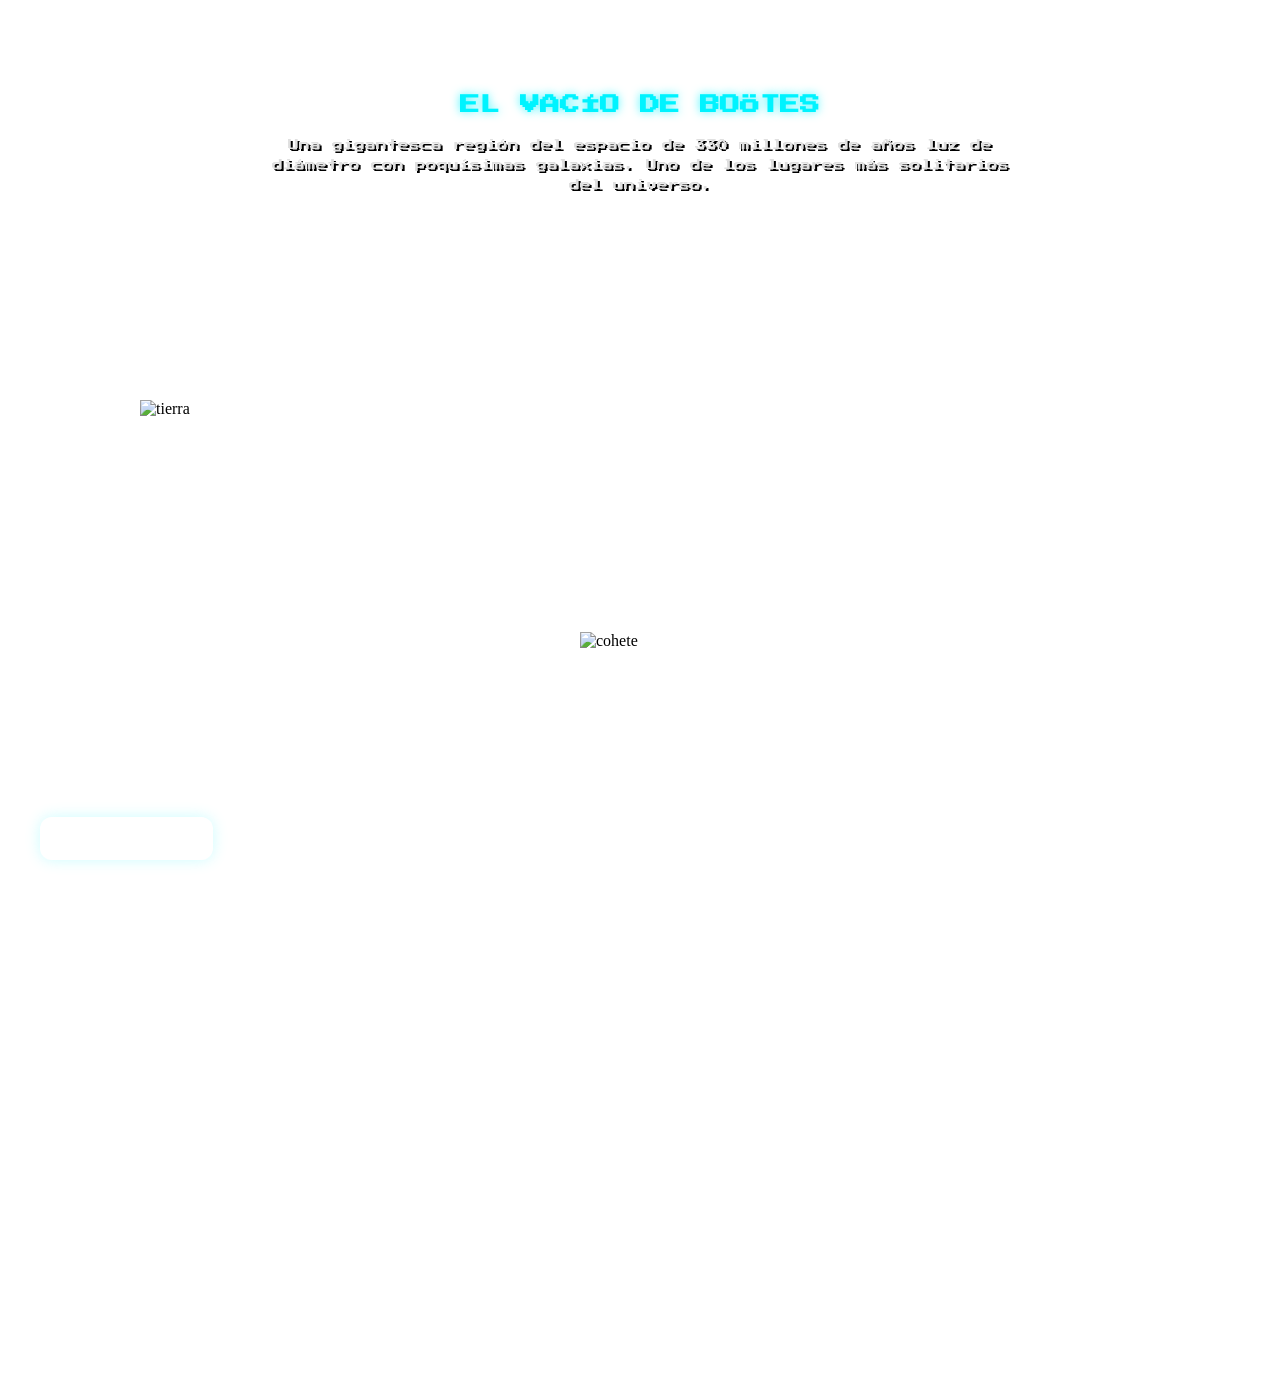
==== index.html @ 84acdb70 "Add files via upload" ====
<!DOCTYPE html>
<html lang="es">
<head>
  <meta charset="UTF-8">
  <meta name="viewport" content="width=device-width, initial-scale=1.0">
  <title>Ir al vacio</title>
  
  
  <link href="https://fonts.googleapis.com/css2?family=Press+Start+2P&display=swap" rel="stylesheet">
  
  <link rel="stylesheet" href="estilos.css">
</head>
<body>

    <div class="texto-bootes">
    <h1>EL VACÍO DE BOÖTES</h1>
    <p>Una gigantesca región del espacio de 330 millones de años luz de diámetro con poquísimas galaxias. Uno de los lugares más solitarios del universo.</p>
  </div>

  
  <img src="imagenes/cohete.png" id="cohete" class="cohete" alt="cohete">

  
  <button id="btnVacio" class="btn-vacio">ir al vacio</button>

   <div class="contenedor-tierra">
    <img src="imagenes/tierra.png" class="tierra" alt="tierra">
  </div>


  <div class="estrella-fugaz ef-1"></div>
  <div class="estrella-fugaz ef-2"></div>
  <div class="estrella-fugaz ef-3"></div>

    <script>
    const btnVacio = document.getElementById('btnVacio');
    const cohete = document.getElementById('cohete');
    const paginaDestino = 'info.html';  

    btnVacio.addEventListener('click', () => {
      
      cohete.classList.add('despegar');

      
      setTimeout(() => {
        window.location.href = paginaDestino;
      }, 2200);
    });
  </script>
</body>
</html>
---- estilos.css ----
* {
  margin: 0;
  padding: 0;
  box-sizing: border-box;
}

html, body {
  width: 100%;
  height: 100%;
  overflow: hidden;
}

body {
  background-image: url('imagenes/espacio.png');
  background-repeat: no-repeat;
  background-position: center bottom;
  background-attachment: fixed;
  background-size: cover;
  position: relative; 
}

/* --- INFORMACIÓN PIXELADA DE BOÖTES --- */
.texto-bootes {
  position: absolute;
  top: 10%; /* Posición superior */
  left: 50%;
  transform: translateX(-50%);
  text-align: center;
  color: #ffffff;
  font-family: 'Press Start 2P', monospace;
  z-index: 8;
  width: 90%;
  max-width: 750px;
  pointer-events: none; /* Para no bloquear clics */
}

.texto-bootes h1 {
  font-size: 20px;
  line-height: 1.5;
  margin-bottom: 16px;
  color: #00f3ff; /* Azul neón */
  text-shadow: 0 0 10px rgba(0, 243, 255, 0.7);
}

.texto-bootes p {
  font-size: 11px;
  line-height: 1.8;
  color: #e0e0e0;
  text-shadow: 2px 2px 0px #000000;
}

/* --- BOTÓN VACÍO --- */
.btn-vacio {
  position: absolute;
  bottom: 40px;
  left: 40px;
  padding: 14px 24px;
  background: rgba(255, 255, 255, 0.1); 
  border: 2px solid rgba(255, 255, 255, 0.3);
  color: #ffffff;
  font-family: 'Press Start 2P', monospace;
  font-size: 11px;
  text-transform: uppercase;
  border-radius: 12px; 
  cursor: pointer;
  backdrop-filter: blur(6px); 
  box-shadow: 0 0 15px rgba(0, 243, 255, 0.2);
  transition: all 0.3s ease;
  z-index: 10; 
}

.btn-vacio:hover {
  background: rgba(0, 243, 255, 0.25);
  border-color: #00f3ff;
  box-shadow: 0 0 25px rgba(0, 243, 255, 0.6);
  transform: translateY(-3px); 
}

/* --- TIERRA --- */
.contenedor-tierra {
  position: absolute;
  bottom: 0;
  left: 50%;
  transform: translate(-50%, 50%);
  width: 1000px;  
  height: 1000px;
}

.tierra {
  width: 100%;
  height: 100%;
  object-fit: contain;
  animation: girarTierra 20s linear infinite;
}

@keyframes girarTierra {
  from {
    transform: rotate(0deg);
  }
  to {
    transform: rotate(360deg);
  }
}

/* --- COHETE Y FÍSICAS DE DESPEGUE --- */
.cohete {
  position: absolute;
  bottom: 250px; 
  left: 50%;
  transform: translateX(-50%);
  width: 120px;       
  max-width: 120px;     
  height: auto;        
  z-index: 5;
  transition: transform 0.2s ease;
}

.cohete.despegar {
  animation: despegarCohete 2.2s cubic-bezier(0.42, 0, 0.58, 1) forwards;
}

@keyframes despegarCohete {
  0% {
    bottom: 250px;
    transform: translateX(-50%) scale(1);
  }
  20% {
    bottom: 230px; 
    transform: translateX(-50%) scale(1.05);
  }
  100% {
    bottom: 120vh; 
    transform: translateX(-50%) scale(0.6);
  }
}

/* --- ESTRELLAS FUGACES --- */
.estrella-fugaz {
  position: absolute;
  width: 120px; 
  height: 2px;  
  background: linear-gradient(90deg, rgba(255, 255, 255, 1), rgba(255, 255, 255, 0));
  opacity: 0;
  pointer-events: none; 
  z-index: 2; 
}

.ef-1 {
  top: 15%;
  left: 75%;
  animation: pasarEstrella 3s ease-in-out infinite;
  animation-delay: 1s; 
}

.ef-2 {
  top: 30%;
  left: 90%;
  animation: pasarEstrella 2.5s ease-in-out infinite;
  animation-delay: 5s; 
}

.ef-3 {
  top: 5%;
  left: 50%;
  animation: pasarEstrella 4s ease-in-out infinite;
  animation-delay: 8s;
}

@keyframes pasarEstrella {
  0% {
    transform: translateX(0) translateY(0) rotate(-45deg);
    opacity: 1;
  }
  100% {
    transform: translateX(-500px) translateY(500px) rotate(-45deg);
    opacity: 0;
  }
}

/* --- COHETE Y FÍSICAS DE DESPEGUE --- */
.cohete {
  position: absolute;
  bottom: 250px; 
  left: 50%;
  transform: translateX(-50%);
  width: 120px;       
  max-width: 120px;     
  height: auto;        
  z-index: 5;
  transition: transform 0.2s ease;
}

.cohete.despegar {
  animation: despegarCohete 2.2s cubic-bezier(0.42, 0, 0.58, 1) forwards;
}

@keyframes despegarCohete {
  0% {
    bottom: 250px;
    transform: translateX(-50%) scale(1);
  }
  20% {
    bottom: 230px; 
    transform: translateX(-50%) scale(1.05);
  }
  100% {
    bottom: 120vh; 
    transform: translateX(-50%) scale(0.6);
  }
}
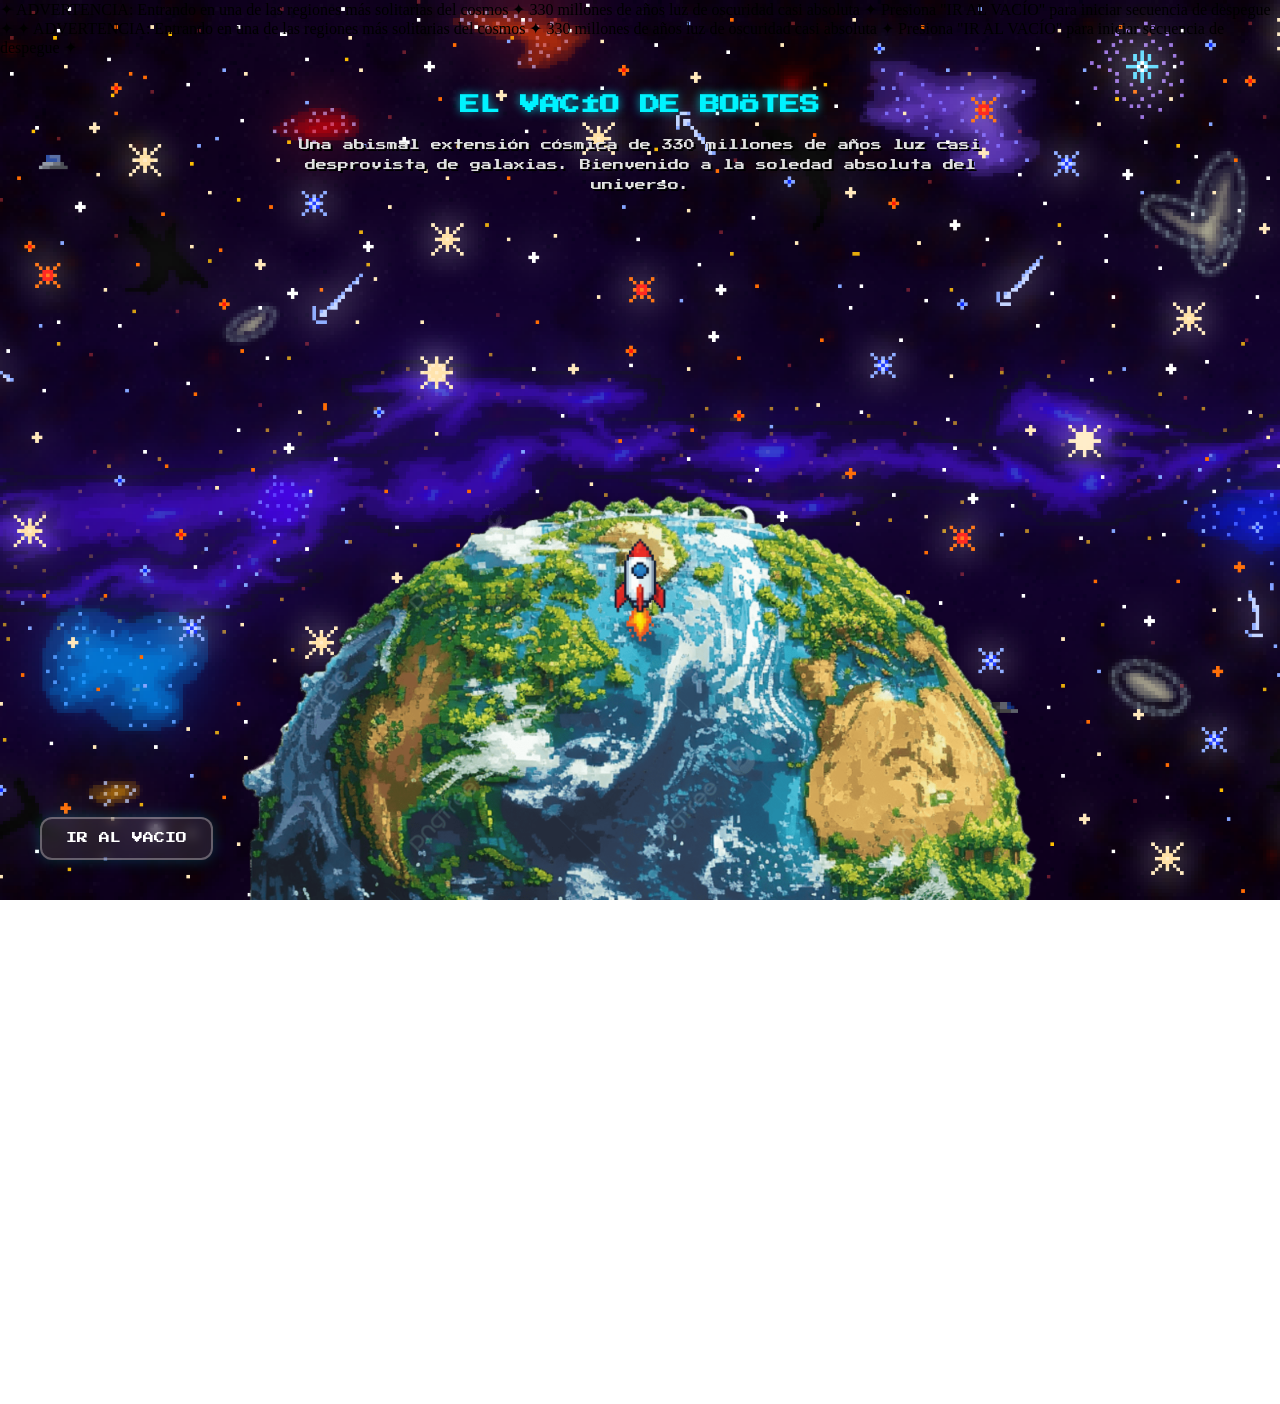
==== commit dec2a2f8: "Actualizar index.html" ====
--- a/index.html
+++ b/index.html
@@ -1,51 +1,53 @@
-<!DOCTYPE html>
-<html lang="es">
-<head>
-  <meta charset="UTF-8">
-  <meta name="viewport" content="width=device-width, initial-scale=1.0">
-  <title>Ir al vacio</title>
-  
-  
-  <link href="https://fonts.googleapis.com/css2?family=Press+Start+2P&display=swap" rel="stylesheet">
-  
-  <link rel="stylesheet" href="estilos.css">
-</head>
-<body>
-
-    <div class="texto-bootes">
-    <h1>EL VACÍO DE BOÖTES</h1>
-    <p>Una gigantesca región del espacio de 330 millones de años luz de diámetro con poquísimas galaxias. Uno de los lugares más solitarios del universo.</p>
-  </div>
-
-  
-  <img src="imagenes/cohete.png" id="cohete" class="cohete" alt="cohete">
-
-  
-  <button id="btnVacio" class="btn-vacio">ir al vacio</button>
-
-   <div class="contenedor-tierra">
-    <img src="imagenes/tierra.png" class="tierra" alt="tierra">
-  </div>
-
+<!DOCTYPE html>
+<html lang="es">
+<head>
+  <meta charset="UTF-8">
+  <meta name="viewport" content="width=device-width, initial-scale=1.0">
+  <title>Ir al vacío</title>
 
-  <div class="estrella-fugaz ef-1"></div>
-  <div class="estrella-fugaz ef-2"></div>
-  <div class="estrella-fugaz ef-3"></div>
-
-    <script>
-    const btnVacio = document.getElementById('btnVacio');
-    const cohete = document.getElementById('cohete');
-    const paginaDestino = 'info.html';  
-
-    btnVacio.addEventListener('click', () => {
-      
-      cohete.classList.add('despegar');
-
-      
-      setTimeout(() => {
-        window.location.href = paginaDestino;
-      }, 2200);
-    });
-  </script>
-</body>
-</html>+  <link href="https://fonts.googleapis.com/css2?family=Press+Start+2P&display=swap" rel="stylesheet">
+  <link rel="stylesheet" href="estilos.css">
+</head>
+<body>
+
+  <!-- Marquesina Superior Integrada (No obstruye elementos clave) -->
+  <div class="marquesina-bar font-retro">
+    <div class="marquesina-content">
+      <span>✦ ADVERTENCIA: Entrando en una de las regiones más solitarias del cosmos ✦ 330 millones de años luz de oscuridad casi absoluta ✦ Presiona "IR AL VACÍO" para iniciar secuencia de despegue ✦</span>
+      <span>✦ ADVERTENCIA: Entrando en una de las regiones más solitarias del cosmos ✦ 330 millones de años luz de oscuridad casi absoluta ✦ Presiona "IR AL VACÍO" para iniciar secuencia de despegue ✦</span>
+    </div>
+  </div>
+
+  <!-- Texto Principal con Redacción Mejorada -->
+  <div class="texto-bootes">
+    <h1>EL VACÍO DE BOÖTES</h1>
+    <p>Una abismal extensión cósmica de 330 millones de años luz casi desprovista de galaxias. Bienvenido a la soledad absoluta del universo.</p>
+  </div>
+
+  <img src="imagenes/cohete.png" id="cohete" class="cohete" alt="cohete">
+
+  <button id="btnVacio" class="btn-vacio">ir al vacio</button>
+
+  <div class="contenedor-tierra">
+    <img src="imagenes/tierra.png" class="tierra" alt="tierra">
+  </div>
+
+  <div class="estrella-fugaz ef-1"></div>
+  <div class="estrella-fugaz ef-2"></div>
+  <div class="estrella-fugaz ef-3"></div>
+
+  <script>
+    const btnVacio = document.getElementById('btnVacio');
+    const cohete = document.getElementById('cohete');
+    const paginaDestino = 'info.html';  
+
+    btnVacio.addEventListener('click', () => {
+      cohete.classList.add('despegar');
+
+      setTimeout(() => {
+        window.location.href = paginaDestino;
+      }, 2200);
+    });
+  </script>
+</body>
+</html>
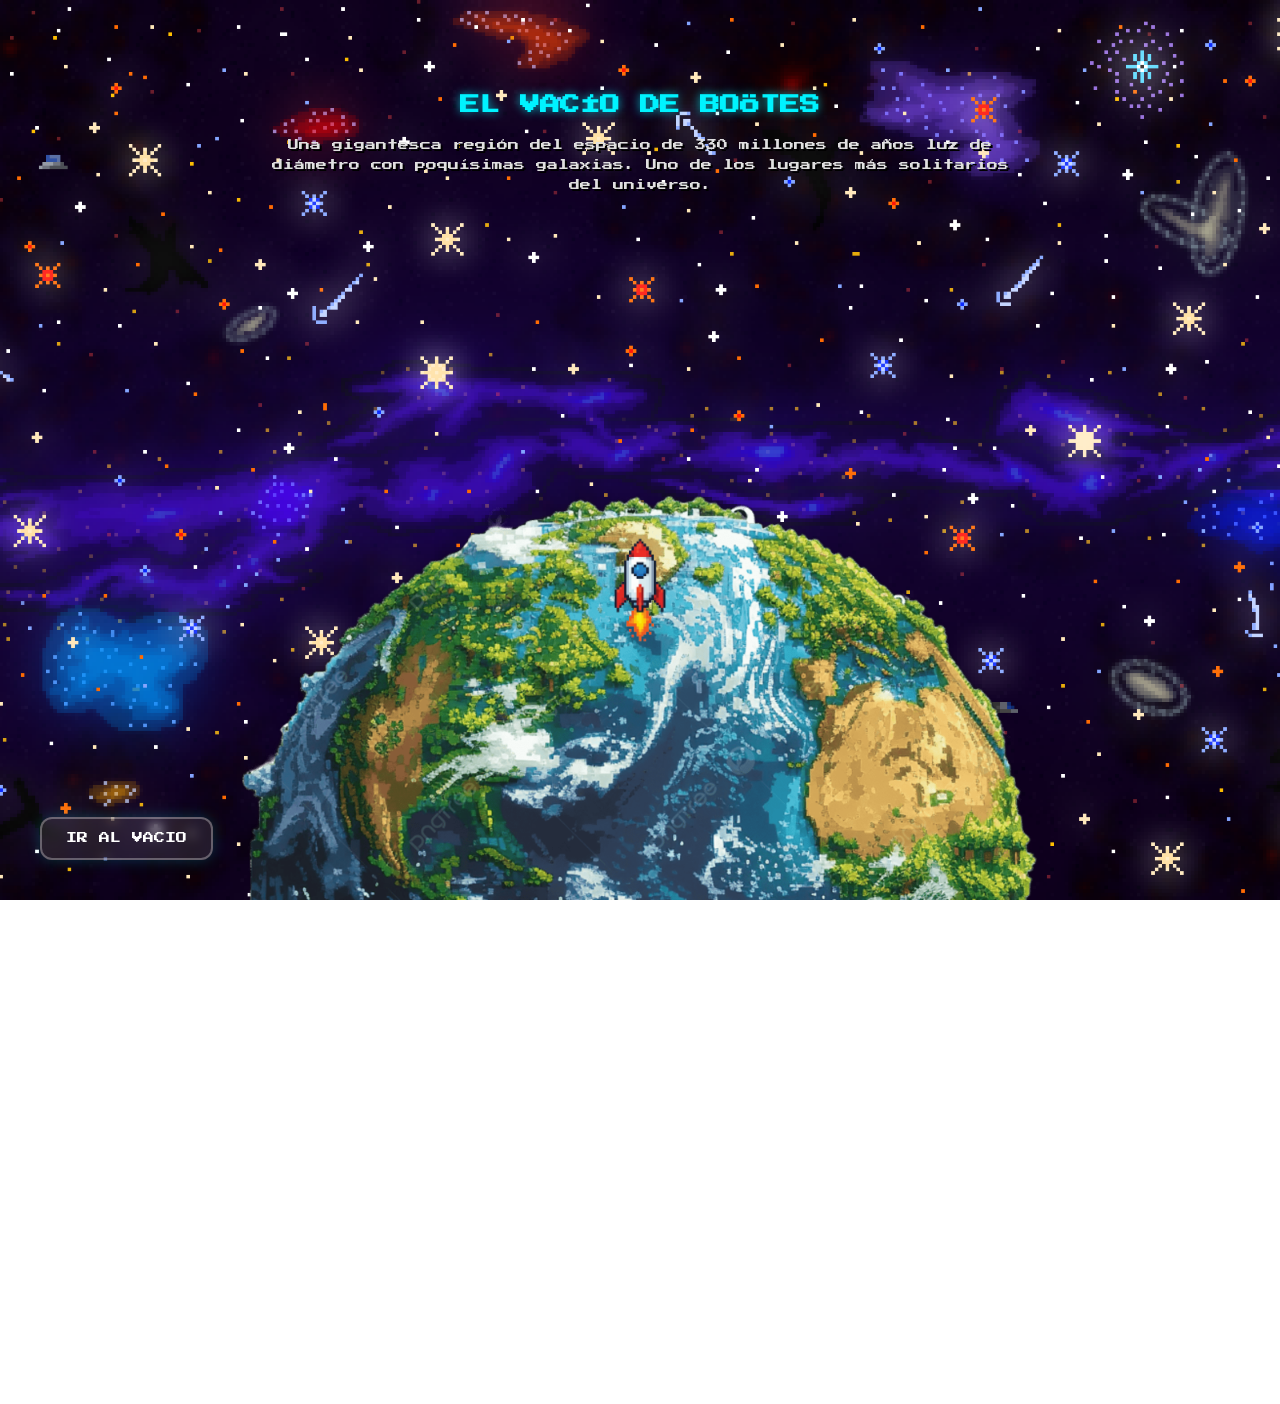
==== commit 1f8f4a77: "Actualizar index.html" ====
--- a/index.html
+++ b/index.html
@@ -1,48 +1,48 @@
+
+
 <!DOCTYPE html>
 <html lang="es">
 <head>
   <meta charset="UTF-8">
   <meta name="viewport" content="width=device-width, initial-scale=1.0">
-  <title>Ir al vacío</title>
+  <title>Ir al vacio</title>
+
 
   <link href="https://fonts.googleapis.com/css2?family=Press+Start+2P&display=swap" rel="stylesheet">
+
   <link rel="stylesheet" href="estilos.css">
 </head>
 <body>
 
-  <!-- Marquesina Superior Integrada (No obstruye elementos clave) -->
-  <div class="marquesina-bar font-retro">
-    <div class="marquesina-content">
-      <span>✦ ADVERTENCIA: Entrando en una de las regiones más solitarias del cosmos ✦ 330 millones de años luz de oscuridad casi absoluta ✦ Presiona "IR AL VACÍO" para iniciar secuencia de despegue ✦</span>
-      <span>✦ ADVERTENCIA: Entrando en una de las regiones más solitarias del cosmos ✦ 330 millones de años luz de oscuridad casi absoluta ✦ Presiona "IR AL VACÍO" para iniciar secuencia de despegue ✦</span>
-    </div>
+    <div class="texto-bootes">
+    <h1>EL VACÍO DE BOÖTES</h1>
+    <p>Una gigantesca región del espacio de 330 millones de años luz de diámetro con poquísimas galaxias. Uno de los lugares más solitarios del universo.</p>
   </div>
 
-  <!-- Texto Principal con Redacción Mejorada -->
-  <div class="texto-bootes">
-    <h1>EL VACÍO DE BOÖTES</h1>
-    <p>Una abismal extensión cósmica de 330 millones de años luz casi desprovista de galaxias. Bienvenido a la soledad absoluta del universo.</p>
-  </div>
 
   <img src="imagenes/cohete.png" id="cohete" class="cohete" alt="cohete">
 
+
   <button id="btnVacio" class="btn-vacio">ir al vacio</button>
 
-  <div class="contenedor-tierra">
+   <div class="contenedor-tierra">
     <img src="imagenes/tierra.png" class="tierra" alt="tierra">
   </div>
+
 
   <div class="estrella-fugaz ef-1"></div>
   <div class="estrella-fugaz ef-2"></div>
   <div class="estrella-fugaz ef-3"></div>
 
-  <script>
+    <script>
     const btnVacio = document.getElementById('btnVacio');
     const cohete = document.getElementById('cohete');
     const paginaDestino = 'info.html';  
 
     btnVacio.addEventListener('click', () => {
+
       cohete.classList.add('despegar');
+
 
       setTimeout(() => {
         window.location.href = paginaDestino;
@@ -50,4 +50,4 @@
     });
   </script>
 </body>
-</html>
+</html>
--- a/estilos.css
+++ b/estilos.css
@@ -19,7 +19,7 @@
   position: relative; 
 }
 
-/* --- INFORMACIÓN PIXELADA DE BOÖTES --- */
+
 .texto-bootes {
   position: absolute;
   top: 10%; /* Posición superior */
@@ -76,7 +76,7 @@
   transform: translateY(-3px); 
 }
 
-/* --- TIERRA --- */
+
 .contenedor-tierra {
   position: absolute;
   bottom: 0;
@@ -102,7 +102,7 @@
   }
 }
 
-/* --- COHETE Y FÍSICAS DE DESPEGUE --- */
+
 .cohete {
   position: absolute;
   bottom: 250px; 
@@ -134,7 +134,7 @@
   }
 }
 
-/* --- ESTRELLAS FUGACES --- */
+
 .estrella-fugaz {
   position: absolute;
   width: 120px; 
@@ -177,7 +177,7 @@
   }
 }
 
-/* --- COHETE Y FÍSICAS DE DESPEGUE --- */
+
 .cohete {
   position: absolute;
   bottom: 250px; 
@@ -207,4 +207,49 @@
     bottom: 120vh; 
     transform: translateX(-50%) scale(0.6);
   }
-}+}
+
+body {
+  padding-top: 45px;
+}
+
+.marquesina-bar {
+  position: fixed;
+  top: 0;
+  left: 0;
+  width: 100%;
+  background-color: rgba(10, 10, 25, 0.85);
+  border-bottom: 2px solid #5d6dbe;
+  box-shadow: 0 0 10px rgba(93, 109, 190, 0.5);
+  overflow: hidden;
+  z-index: 1000;
+  padding: 8px 0;
+}
+
+.marquesina-content {
+  display: flex;
+  white-space: nowrap;
+  width: max-content;
+  animation: desplazamiento 25s linear infinite;
+}
+
+.marquesina-bar:hover .marquesina-content {
+  animation-play-state: paused;
+}
+
+.marquesina-content span {
+  font-family: 'Press Start 2P', monospace;
+  font-size: 10px;
+  color: #00ffcc;
+  text-shadow: 0 0 5px #00ffcc;
+  padding-right: 50px;
+}
+
+@keyframes desplazamiento {
+  0% {
+    transform: translateX(0%);
+  }
+  100% {
+    transform: translateX(-50%);
+  }
+}
